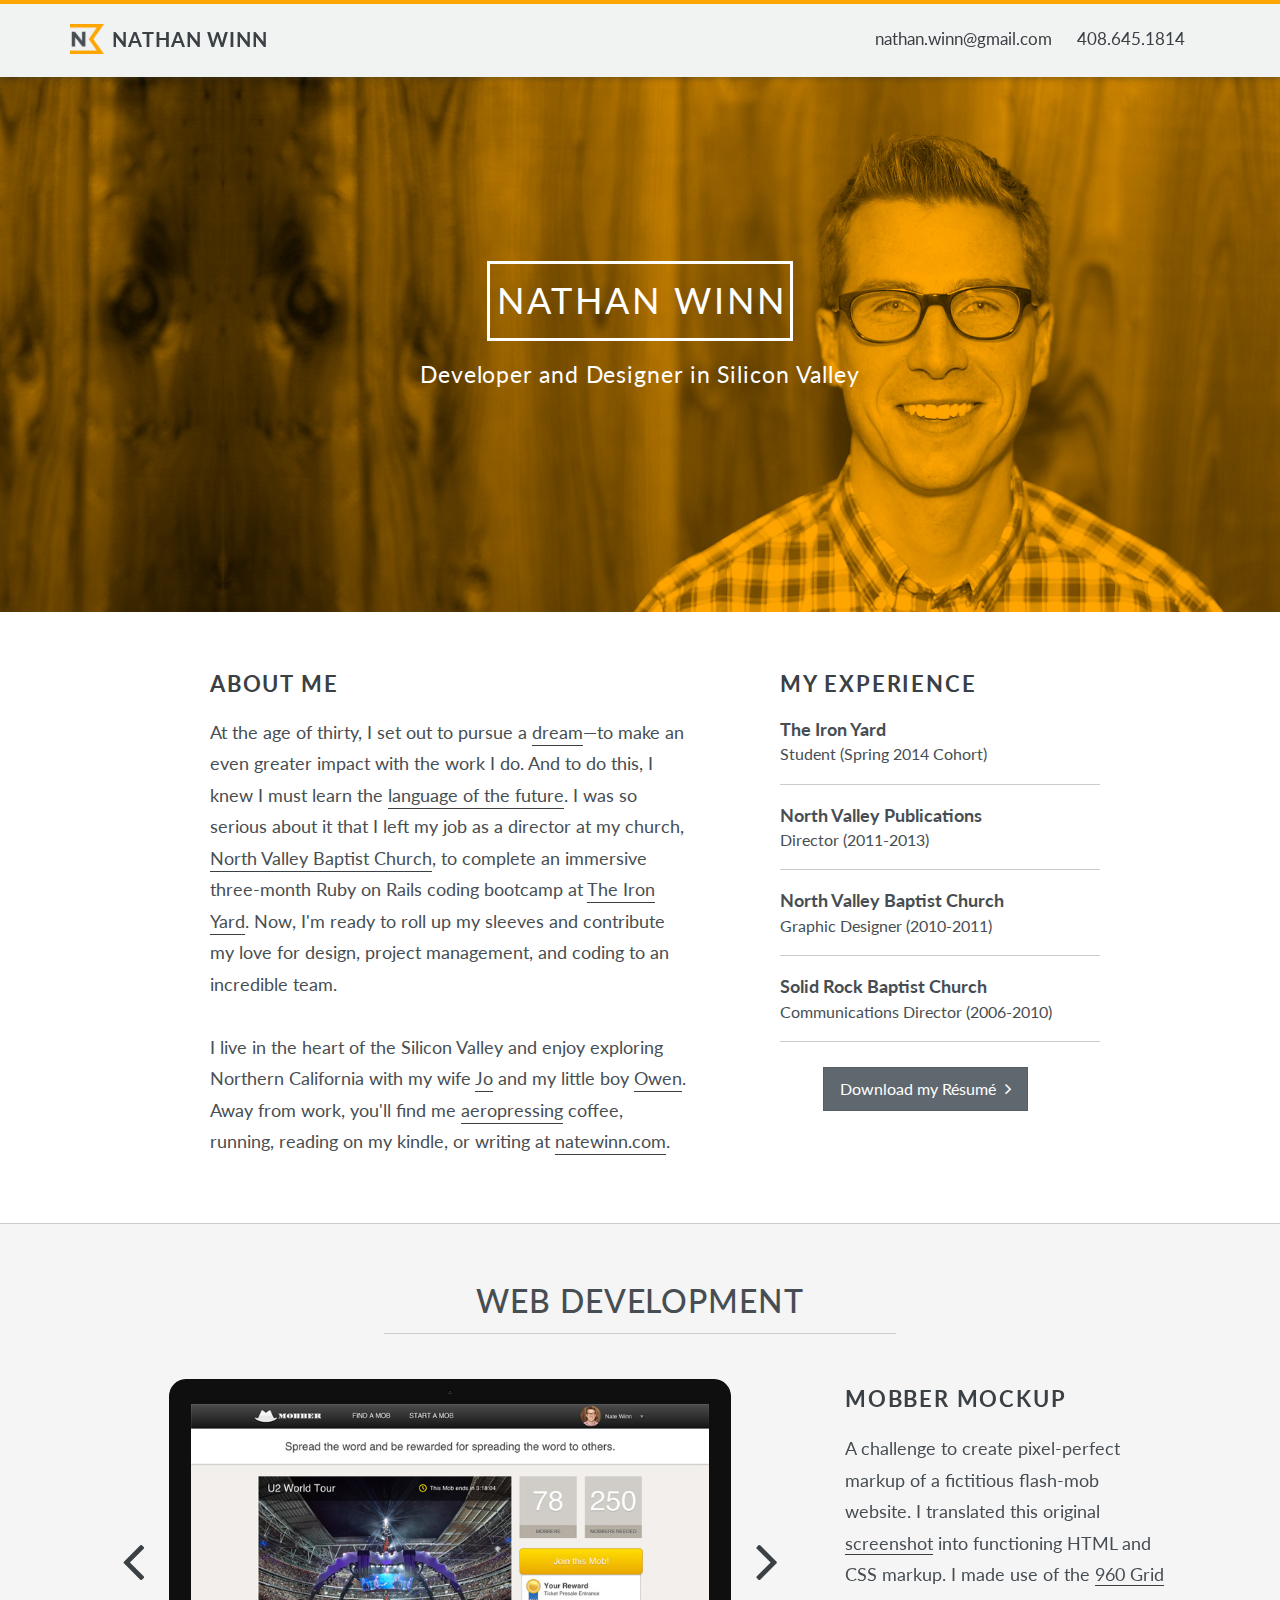
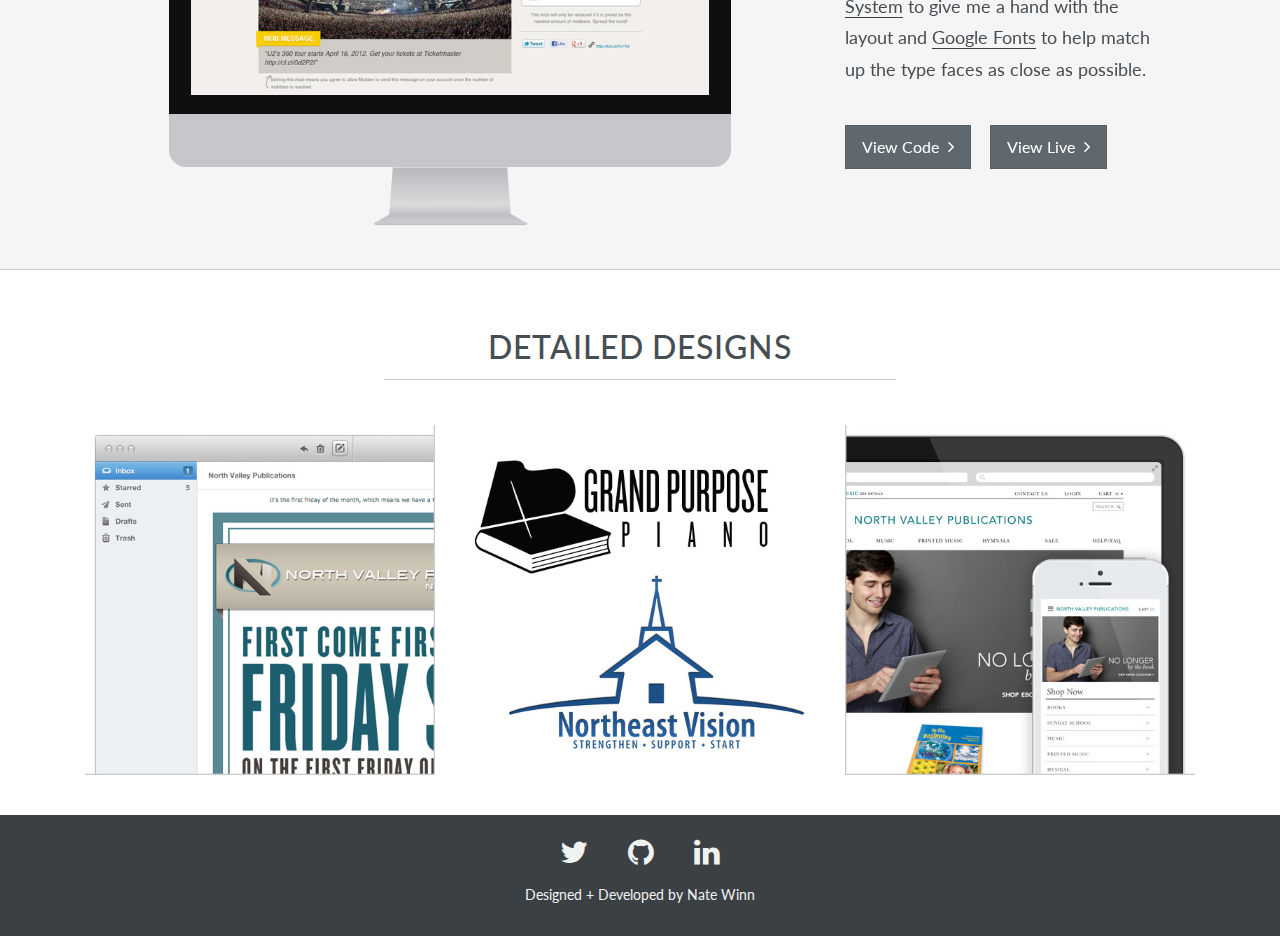
==== index.html @ 21cd2420 "css tweaks and image optimization" ====
<!DOCTYPE html>
<html lang="en">
  <head>
    
    <title>Nathan Winn = Developer + Designer</title>

    <!-- META
    ============================================================== -->
    <meta charset="utf-8">
    <meta name="viewport" content="width=device-width, initial-scale=1.0, maximum-scale=1.0, minimum-scale=1.0, user-scalable=no, minimal-ui">
    <meta name="description" content="Nathan Winn is a full-stack developer in Silicon Valley. He crafts web app, websites, and printed pieces.">
    <meta name="author" content="Nathan Winn">
    <meta property="og:locale" content="en_us">
    <meta property="og:title" content="Nathan Winn">
    <meta property="og:url" content="http://nathanwinn.com/">
    <meta property="og:site_name" content="Nathan Winn = Developer + Designer">
    <meta property="og:type" content="website">
    <meta property="og:description" content="Nathan Winn is a full-stack developer in Silicon Valley. He crafts web app, websites, and printed pieces.">
    <meta property="og:image" content="http://nathanwinn.com/assets/img/nate_winn.png">
    <meta name="twitter:card" content="summary">
    <meta name="twitter:creator" content="@natewinn">
    <meta name="twitter:url" content="http://nathanwinn.com/">
    <meta name="twitter:title" content="Nathan Winn = Developer + Designer">
    <meta name="twitter:description" content="Nathan Winn is a full-stack developer in Silicon Valley. He crafts web app, websites, and printed pieces.">
    <meta name="twitter:image" content="http://nathanwinn.com/assets/img/nate_winn.png">

    <!-- BOOTSTRAP
    ============================================================== -->
    <link rel="stylesheet" href="http://maxcdn.bootstrapcdn.com/bootstrap/3.2.0/css/bootstrap.min.css">

    <!-- CSS + FONTS + FAVICON
    ============================================================== -->

    <link rel="shortcut icon" href="assets/img/favicon.ico">
    <link rel="apple-touch-icon" href="http://natewinn.com/assets/img/nate_winn.png">
    <link rel="stylesheet" href="http://fonts.googleapis.com/css?family=Lato:300,400,700,300italic,400italic">
    <link rel="stylesheet" href="http://maxcdn.bootstrapcdn.com/font-awesome/4.1.0/css/font-awesome.min.css">
    <link rel="stylesheet" href="assets/css/imac.css">
    <link rel="stylesheet" href="assets/css/main.css">

  </head>
  <body>
  
  	<!-- NAVIGATION
    ============================================================== -->
  	<div id="navbar-main">
	    <div class="navbar navbar-inverse navbar-fixed-top">
	      <div class="container">
	        <div class="navbar-header">
	          <div class="navbar-toggle" data-toggle="collapse" data-target=".navbar-collapse">
	            <a id="nav-toggle" href="#"><span></span></a>
	          </div>
	          <a id="rotate-logo" href="http://nathanwinn.com">
	          	<img alt="Nate Winn Portfolio" class="pull-left navbar-logo" src="assets/img/nate_winn_logo.png">
	           <span class="navbar-brand upper">Nathan Winn</span>
            </a>
	        </div>
	        <div class="navbar-collapse collapse">
	          <ul class="nav navbar-nav">	
							<li><a href="mailto:nathan.winn@gmail.com?Subject=Hi,%20Nate!%20Let's%20Get%20In%20Touch!">nathan.winn@gmail.com</a></li>
							<li><a href="tel:+14086451814">408.645.1814</a></li>
						</ul>	
	        </div>
	      </div>
	    </div>
    </div>
  
		<!-- BANNER
    ============================================================== -->
    <div id="banner">
  		<div class="col-md-12 uppercase" id="banner-heading">
  			<h1 class="upper box-in">Nathan Winn</h1>
		 		<h2 class="box-in">Developer and Designer in Silicon Valley</h2>	
  		</div>
    </div>

		<!-- ABOUT ME
    ============================================================== -->
		<div id="about">
			<div class="container"> 
				<div class="col-md-6 col-md-offset-1">
					<h2 class="upper">About Me</h2>
					<p>At the age of thirty, I set out to pursue a <a href="http://natewinn.com/one-years-time.html">dream</a>&mdash;to make an even greater impact with the work I do. And to do this, I knew I must learn the <a href="http://natewinn.com/the-language-of-the-future.html">language of the future</a>. I was so serious about it that I left my job as a director at my church, <a href="http://nvbc.org">North Valley Baptist Church</a>, to complete an immersive three-month Ruby on Rails coding bootcamp at <a href="http://theironyard.org">The Iron Yard</a>. Now, I'm ready to roll up my sleeves and contribute my love for design, project management, and coding to an incredible team.<br><br>I live in the heart of the Silicon Valley and enjoy exploring Northern California with my wife <a href="https://twitter.com/natewinn/status/462598557753540608">Jo</a> and my little boy <a href="https://twitter.com/natewinn/status/472468749539627008">Owen</a>. Away from work, you'll find me <a href="http://www.bluebottlecoffee.com/preparation-guides/aeropress">aeropressing</a> coffee, running, reading on my kindle, or writing at <a href="http://natewinn.com">natewinn.com</a>.</p>  
				</div>
				
				<!-- EXPERIENCE
    		============================================================== -->
				<div id="experience" class="col-md-4">
					<h2 class="upper">My Experience</h2>
					<ul>
						<li>
							<strong>The Iron Yard</strong>
							<br>Student (Spring 2014 Cohort) 
						</li>
						<li>
							<strong>North Valley Publications</strong>
							<br>Director (2011-2013) 
						</li>
						<li>
							<strong>North Valley Baptist Church</strong>
							<br>Graphic Designer (2010-2011) 
						</li>
							<li>
							<strong>Solid Rock Baptist Church</strong>
							<br>Communications Director (2006-2010) 
						</li>
					</ul>
					<a href="http://www.nathanwinn.com/assets/img/nathan_winn_resume.pdf" class="btn btn-primary btn-lg">
						Download my Résumé<i class="fa fa-angle-right"></i></a>
				</div>
			</div>	
		</div>

		<!-- WEB DEVELOPMENT
    ============================================================== -->
		<div id="web-apps">
			<h1 class="upper">Web Development</h1>
			<hr>
			<div class="container">
				
				<div id="web-portfolio" class="carousel slide" data-ride="carousel">
				  <div class="carousel-inner">  
				    
						<!-- MOBBER MOCKUP // SLIDE #1
				    ============================================================== -->
				    <div class="item active">
				      <div class="col-md-8">
					      <div class="md-imac">
						      <a class="left carousel-control" href="#web-portfolio" data-slide="prev">
						      	<i class="fa fa-angle-left"></i>
						      </a>
								  <a class="right carousel-control" href="#web-portfolio" data-slide="next">
								  	<i class="fa fa-angle-right"></i>
						      </a>
							    <div class="md-body">
						        <div class="md-top">
					            <div class="md-camera"></div>
					            <div class="md-screen">
					              <img alt="Mobber Mockup" src="assets/img/mobber_site.jpg" class="img-responsive">
					            </div>
						        </div>
							    </div>
							    <div class="md-base">
						        <div class="md-stand"></div>
						        <div class="md-foot"></div>
						      </div>
						    </div>
				      </div>
				      <div class="col-md-4">
								<h2 class="upper">Mobber Mockup</h2>
								<p>A challenge to create pixel-perfect markup of a fictitious flash-mob website. I translated this original <a href="http://www.nathanwinn.com/assets/img/mobber_original.jpg">screenshot</a> into functioning HTML and CSS markup. I made use of the <a href="http://www.http://960.gs/">960 Grid System</a> to give me a hand with the layout and <a href="http://www.https://www.google.com/fonts">Google Fonts</a> to help match up the type faces as close as possible.</p>
								<a href="https://github.com/natewinn/mobber_mockup" class="btn btn-primary btn-lg">View Code<i class="fa fa-angle-right"></i></a>
								<a href="https://rawgit.com/natewinn/mobber-homepage/master/index.html#" class="btn btn-primary btn-lg">View Live<i class="fa fa-angle-right"></i></a>
							</div>
				    </div>

						<!-- EVENTFULL // SLIDE #2
				    ============================================================== -->
				    <div class="item">
				      <div class="col-md-8">
					      <div class="md-imac">
					      	<a class="left carousel-control" href="#web-portfolio" data-slide="prev">
					      		<i class="fa fa-angle-left"></i>
						      </a>
								  <a class="right carousel-control" href="#web-portfolio" data-slide="next">
								  	<i class="fa fa-angle-right"></i>
						      </a>
							    <div class="md-body">
						        <div class="md-top">
					            <div class="md-camera"></div>
					            <div class="md-screen">
					              <img alt="Eventfull" src="assets/img/eventfull.jpg" class="img-responsive">
					            </div>
						        </div>
							    </div>
							    <div class="md-base">
						        <div class="md-stand"></div>
						        <div class="md-foot"></div>
						      </div>
						    </div>
				      </div>
				      <div class="col-md-4">
								<h2 class="upper">EventFull</h2>
								<p>A simple photo sharing app built in Ruby on Rails with user registration and login. Users can easily upload their own photos using the <a href="https://github.com/carrierwaveuploader/carrierwave">carrierwave</a> gem and add unique comments and global tags. <a href="http://haml.info/">Haml</a> was used for the markup, <a href="http://foundation.zurb.com/">Foundation</a> for the framework, and mySQL for the database.</p>
								<a href="https://github.com/natewinn/eventfull" class="btn btn-primary btn-lg">View Code<i class="fa fa-angle-right"></i></a>
								<a href="http://warm-escarpment-4739.herokuapp.com/users/sign_in" class="btn btn-primary btn-lg">View Live<i class="fa fa-angle-right"></i></a>
							</div>
				    </div>

				  	<!-- CALENDAR TUNE // SLIDE #3
				    ============================================================== -->
				    <div class="item">
				      <div class="col-md-8">
					      <div class="md-imac">
						      <a class="left carousel-control" href="#web-portfolio" data-slide="prev">
						      	<i class="fa fa-angle-left"></i>
						      </a>
								  <a class="right carousel-control" href="#web-portfolio" data-slide="next">
								  	<i class="fa fa-angle-right"></i>
						      </a>
							    <div class="md-body">
						        <div class="md-top">
					            <div class="md-camera"></div>
					            <div class="md-screen">
					              <img alt="Calendar Tune" src="assets/img/schedule_tune.jpg" class="img-responsive">
					            </div>
						        </div>
							    </div>
							    <div class="md-base">
						        <div class="md-stand"></div>
						        <div class="md-foot"></div>
						      </div>
						    </div>
				      </div>
				      <div class="col-md-4">
								<h2 class="upper">Schedule Tune</h2>
								<p>Piano tuners can aslo keep their customer databases in tune. Built on RoR, Schedule Tune uses <a href="https://http://aws.amazon.com/s3/">Amazon S3</a> for photo uploads of customer's pianos, <a href="http://www.rubygeocoder.com/">Geocoder</a> and <a href="https://developers.google.com/maps/">Google Maps API</a> for easy, one-click directions to a customer's residence, and <a href="http://arshaw.com/fullcalendar/">Full Calendar</a> to display customer appointments with JSON.</p>
								<a href="https://github.com/natewinn/calendar_tune" class="btn btn-primary btn-lg">View Code<i class="fa fa-angle-right"></i></a>
								<a href="" class="btn btn-primary btn-lg">View Live<i class="fa fa-angle-right"></i></a>
							</div>
				    </div>

				  	<!-- PORTFOLIO // SLIDE #4
				    ============================================================== -->
				    <div class="item">
				      <div class="col-md-8">
					      <div class="md-imac">
						      <a class="left carousel-control" href="#web-portfolio" data-slide="prev">
						      	<i class="fa fa-angle-left"></i>
						      </a>
								  <a class="right carousel-control" href="#web-portfolio" data-slide="next">
								  	<i class="fa fa-angle-right"></i>
						      </a>
							    <div class="md-body">
						        <div class="md-top">
					            <div class="md-camera"></div>
					            <div class="md-screen">
					              <img alt="Nate Winn - Portfolio" src="assets/img/nathan_winn_portfolio.jpg" class="img-responsive">
					            </div>
						        </div>
							    </div>
							    <div class="md-base">
						        <div class="md-stand"></div>
						        <div class="md-foot"></div>
						      </div>
						    </div>
				      </div>
				      <div class="col-md-4">
								<h2 class="upper">My Portfolio</h2>
								<p>I created my personal portfolio using <a href="http://getbootstrap.html">Bootstrap</a> with a little help from JavaScript and jQuery. Markup and design is mobile first to ensure a pleasant experience on phone, tablet, and desktop. The type faces used are from <a href="http://ghttps://www.google.com/fonts/specimen/Lato">Google Fonts</a>. You'll also find the CSS from <a href="http://labs.jaredhardy.com/minimal-devices/">Minimal Devices</a> and <a href="http://leapfrogui.com/browserfrog/index.html">Browserfrog</a>.</p>
								<a href="https://github.com/natewinn/mobber-homepage" class="btn btn-primary btn-lg">View Code<i class="fa fa-angle-right"></i></a>
								<a href="https://rawgit.com/natewinn/mobber-homepage/master/index.html#" class="btn btn-primary btn-lg">View Live<i class="fa fa-angle-right"></i></a>
							</div>
				    </div>
				  </div>
				</div>           					
			</div>
		</div>

		<!-- DESIGN WORK
    ============================================================== -->
		<div id="portfolio">
			<h1 class="centered upper">Detailed Designs</h1>
			<hr>
			<div class="container">	
				<div id="effect" class="effect clearfix">
			    
			    <!-- EMAIL DESIGN
    			============================================================== -->
			    <div class="thumb">
			    	<div class="col-sm-4">
			        <img  src="assets/img/email_thumbnail.jpg" alt="Email Design">
			        <div class="overlay">
		            <a href="http://nathanwinn.com/emails.html">
		            	<span class="heading upper">Email Design</span>
		            	<p class="upper">Graphic + Web Design</p>
		            </a>
		            <a class="close-overlay hidden">x</a>	
			        </div>
			      </div>  
			    </div>
			    
			    <!-- LOGO DESIGN
    			============================================================== -->
			    <div class="thumb">
			    	<div class="col-sm-4">
			        <img  src="assets/img/logo_thumbnail.jpg" alt="Logo Design">
			        <div class="overlay">
		            <a href="http://nathanwinn.com/logos.html">
		            	<span class="heading upper">Logo Design</span>
		            	<p class="upper">Photoshop + Illustrator</p>
		            </a>
		            <a class="close-overlay hidden">x</a>		            	
			        </div>
			      </div>  
			    </div>

			    <!-- WEB DESIGN
    			============================================================== -->			    
			    <div class="thumb">
			    	<div class="col-sm-4">
			        <img src="assets/img/web_thumbnail.jpg" alt="Web Design">
			        <div class="overlay">
		            <a href="http://nathanwinn.com/websites.html">
		            	<span class="heading upper">Web Design</span>
		            	<p class="upper">Photoshop + Illustrator</p>
		            </a>
		            <a class="close-overlay hidden">x</a>
			        </div>
			      </div>
			    </div>
				</div>
			</div>
		</div>

    <!-- FOOTER
		============================================================== -->
		<div id="footer">
			<div id="social">
			<div class="container">
				<a href="https://twitter.com/natewinn"><i class="fa fa-twitter"></i></a>
				<a href="https://github.com/natewinn"><i class="fa fa-github"></i></a>
				<a href="https://www.linkedin.com/in/natewinn"><i class="fa fa-linkedin"></i></a>
				<p>Designed + Developed by <a href="https://github.com/natewinn/portfolio">Nate Winn</a></p>
			</div>
		</div>

    <!-- JS
    ================================================== -->
    <script src="http://ajax.googleapis.com/ajax/libs/jquery/1.11.1/jquery.min.js"></script>
		<script src="http://maxcdn.bootstrapcdn.com/bootstrap/3.2.0/js/bootstrap.min.js"></script>
    <script src="assets/js/site.js"></script>
  
  </body>
</html>
---- assets/css/imac.css ----
.md-imac {
  width: 62.5em;
  height: 50em;
  margin:0 auto;
}

.md-imac .md-body {
  width: 100%;
  height: 43.125em;
  background: #c6c7ca;
  border-radius: 1.875em;
  overflow: hidden;
}
.md-imac .md-top {
  width: 100%;
  height: 37.1875em;
  background: #0f0f0f;
  border-radius: 1.875em 1.875em 0 0;
  position: relative;
}
.md-imac .md-screen {
  width: 57.5em;
  height: 32.375em;
  margin: 0 auto;
  position: relative;
  top: 2.375em;
  background: #17171a;
  overflow-x:scroll;
}
.md-imac .md-screen img {
  width: 100%;
}
.md-imac .md-camera {
  width: 0.375em;
  height: 0.375em;
  margin: 0 auto;
  position: relative;
  top: 1.25em;
  background: #000;
  border-radius: 100%;
  box-shadow: inset 0 -1px 0 rgba(255, 255, 255, 0.25);
}
.md-imac .md-camera:after {
  content: "";
  display: block;
  width: 0.125em;
  height: 0.125em;
  position: absolute;
  left: 0.125em;
  top: 0.0625em;
  background: #353542;
  border-radius: 100%;
}
.md-imac .md-base {
  width: 19.25em;
  height: 6.875em;
  margin: -0.5em auto;
}
.md-imac .md-stand {
  width: 13.125em;
  height: 6.125em;
  margin: 0 auto;
  background: #cccdcf;
  background: -webkit-linear-gradient(#b7b8bb, #cccdcf 50%, #d9dadb 80%, #cccdcf, #bfc0c3);
  background: -moz-linear-gradient(#b7b8bb, #cccdcf 50%, #d9dadb 80%, #cccdcf, #bfc0c3);
  background: -o-linear-gradient(#b7b8bb, #cccdcf 50%, #d9dadb 80%, #cccdcf, #bfc0c3);
  background: linear-gradient(#b7b8bb, #cccdcf 50%, #d9dadb 80%, #cccdcf, #bfc0c3);
  -webkit-transform: perspective(50em) rotate3d(1, 0, 0, 30deg);
  -moz-transform: perspective(50em) rotate3d(1, 0, 0, 30deg);
  -ms-transform: perspective(50em) rotate3d(1, 0, 0, 30deg);
  -o-transform: perspective(50em) rotate3d(1, 0, 0, 30deg);
  transform: perspective(50em) rotate3d(1, 0, 0, 30deg);
}
.md-imac .md-foot {
  width: 15em;
  height: 3.125em;
  margin: 0 auto;
  position: relative;
  bottom: 1.5em;
  border-radius: 0 0 0.625em 0.625em;
  background: -webkit-linear-gradient(#bfc0c3 20%, #cccdcf);
  background: -moz-linear-gradient(#bfc0c3 20%, #cccdcf);
  background: -o-linear-gradient(#bfc0c3 20%, #cccdcf);
  background: linear-gradient(#bfc0c3 20%, #cccdcf);
  -webkit-transform: perspective(11.875em) rotate3d(1, 0, 0, 70deg);
  -moz-transform: perspective(11.875em) rotate3d(1, 0, 0, 70deg);
  -ms-transform: perspective(11.875em) rotate3d(1, 0, 0, 70deg);
  -o-transform: perspective(11.875em) rotate3d(1, 0, 0, 70deg);
  transform: perspective(11.875em) rotate3d(1, 0, 0, 70deg);
  box-shadow: 0 0.375em 0 #bfc0c3;
}
.md-imac.md-glare .md-top:after {
  content: "";
  display: block;
  width: 50%;
  height: 100%;
  position: absolute;
  top: 0;
  right: 0;
  border-radius: 0 1.25em 0 0;
  background: -webkit-linear-gradient(42deg, rgba(255, 255, 255, 0) 50%, rgba(247, 248, 240, 0.025) 50%, rgba(250, 245, 252, 0.08));
  background: -moz-linear-gradient(42deg, rgba(255, 255, 255, 0) 50%, rgba(247, 248, 240, 0.025) 50%, rgba(250, 245, 252, 0.08));
  background: -o-linear-gradient(42deg, rgba(255, 255, 255, 0) 50%, rgba(247, 248, 240, 0.025) 50%, rgba(250, 245, 252, 0.08));
  background: linear-gradient(48deg, rgba(255, 255, 255, 0) 50%, rgba(247, 248, 240, 0.025) 50%, rgba(250, 245, 252, 0.08));
}
---- assets/css/main.css ----
/* ============================================================
   GENERAL STYLES
   ============================================================ */ 

html                    { height: 100%; font-size: 18px; }

body                    { font-family: "Lato"; font-weight: 400; font-size: 0.95rem; color: #474e53; height:100%;
                          -webkit-font-smoothing: antialiased;
                          -moz-osx-font-smoothing: grayscale;
                          -webkit-overflow-scrolling: touch; } 

hr                      { display: block; margin: 0.8rem 0; position: relative; left: 10%; width: 80%; border-top: 0; height: 0.1rem; background: #ccc; content: " "; }

h1, h2, h3, h4, h5, h6  { font-family: "Lato"; letter-spacing: 0.05rem; }

p                       { line-height: 1.75rem; }

strong                  { font-weight: 700; }

a                       { color: #474E53; word-wrap: break-word; 
                          -webkit-transition: all 0.4s ease 0s;
                          -moz-transition: all 0.4s ease 0s;
                          -ms-transition: all 0.4s ease 0s;
                          -o-transition: all 0.4s ease 0s;
                          transition: all 0.4s ease 0s; }

a:hover                 { color: #FFA500; text-decoration: none; }


/* ============================================================
   GENERAL CLASSES
   ============================================================ */

.upper                  { text-transform: uppercase; }

.btn                    { border-radius: 0; }

.btn-lg                 { border-radius: 0; font-size: 0.9rem; }

.btn-primary            { border-color: #565E64; background: #5F686F; }

.btn-primary:hover      { color: #FFF; background-color: #3A4044; border-color: #3A4044;
                          -webkit-transition: all 0.4s ease 0s;
                          -moz-transition: all 0.4s ease 0s;
                          -ms-transition: all 0.4s ease 0s;
                          -o-transition: all 0.4s ease 0s;
                          transition: all 0.4s ease 0s; }

.btn-lg .fa-angle-right { font-size: 1rem; padding-left: 0.5rem; }


/* ============================================================
   NAVIGATION CLASSES
   ============================================================ */

.navbar { min-height: 4.25rem; border-width: 0.23rem 0 0 0; 
          -webkit-box-shadow: 0 0.12rem 0.28rem 0 rgba(50, 50, 50, 0.35);
          -moz-box-shadow: 0 0.12rem 0.28rem 0 rgba(50, 50, 50, 0.35);
          -o-box-shadow: 0 0.12rem 0.28rem 0 rgba(50, 50, 50, 0.35);
          box-shadow: 0 0.12rem 0.28rem 0 rgba(50, 50, 50, 0.35); }

.navbar-inverse { background-color: #F1F2F2; border-color: #FFA500; }

.navbar-logo { margin-top: 1.12rem; margin-left: 1.12rem; height: 1.67rem; width: 1.89rem; }

.navbar-brand { font-weight: 700; font-size: 1.12rem; margin: 0.612rem 0; padding: 0.78rem 0.834rem 0.834rem 1.278rem; letter-spacing: 0.05rem; }

.navbar-inverse .navbar-brand { color: #3A4044; }

.navbar-inverse .navbar-brand:hover { color: #3A4044; }

.nav > li { display: block; }

.navbar-nav > li > a { padding: 1.289rem 0 1.289rem 1.95rem; font-weight: 400; }

.navbar-inverse .navbar-nav > li > a { color: #FFA500; border-bottom: 0.1rem #CCC solid; }

.navbar-inverse .navbar-nav > li > a:hover { color: #FFA500; }

.navbar-inverse .navbar-toggle { border-color: transparent; }

.navbar-inverse .navbar-toggle:hover { background-color: transparent; }

.navbar-inverse .navbar-form { border-color: transparent; }

.navbar-inverse .navbar-collapse { border-color: transparent; }

.navbar-fixed-top .navbar-collapse,
.navbar-fixed-bottom .navbar-collapse { box-shadow: inset 0 0 0 rgba(0, 0, 0, 0); padding: 0; max-height: 7.91rem; }

.navbar-toggle { position: relative; padding: 0.5rem 0.56rem; margin-top: 1rem; margin-right: 2.5rem; margin-bottom: 1.78rem; background-color: transparent; border: transparent; }


/* ============================================================
   MOBILE NAV CLASSES
   ============================================================ */

#nav-toggle { position: absolute; left: 50%; top: 50%; padding: 0.389rem 0 0 0; }

#nav-toggle span, #nav-toggle span:before, #nav-toggle span:after { border-radius: 0.1rem; height: 0.23rem; width: 1.945rem; background: #3A4044; position: absolute; display: block; content: ''; }

#nav-toggle span:before { top: -10px; }

#nav-toggle span:after { bottom: -10px; }

#nav-toggle span, #nav-toggle span:before, #nav-toggle span:after { transition: all 500ms ease-in-out; }

#nav-toggle.active span { background-color: transparent; }

#nav-toggle.active span:before, #nav-toggle.active span:after { top: 0; }

#nav-toggle.active span:before { transform: rotate3d(0, 0, 1, 45deg); background: #FFA500;
                                 -webkit-transform: rotate3d(0, 0, 1, 45deg); 
                                 -moz-transform: rotate3d(0, 0, 1, 45deg);
                                 -o-transform: rotate3d(0, 0, 1, 45deg); }

#nav-toggle.active span:after { transform: rotate3d(0, 0, 1, -45deg); background: #FFA500;
                                -webkit-transform: rotate3d(0, 0, 1, -45deg); 
                                -moz-transform: rotate3d(0, 0, 1, -45deg);
                                -o-transform: rotate3d(0, 0, 1, -45deg); }


/* ============================================================
   BANNER CLASSES
   ============================================================ */


#banner { width: 100%; height: 60%; margin-top:4.25rem; text-align: center; display: table;  
          background: url(../img/banner.jpg) no-repeat center top / cover; background-attachment: scroll; }  

#banner .col-md-12 { float: none; }

#banner-heading { display: table-cell; vertical-align: middle; }

#banner h1 { display: block; color: #FFF; letter-spacing: 0.11rem; font-size: 1.25rem; font-weight: 400; }

#banner h1.box-in { border: 0.12rem solid #FFF; padding: 0.945rem 0.2rem 0.945rem 0.4rem; position: relative; display: inline-block; }

#banner h2 { display: block; color: #FFF; font-size: 1rem; font-weight: 400; margin-top: 0.56rem; line-height: 1.5rem; }


/* ============================================================
   ABOUT ME CLASSES
   ============================================================ */

#about { padding: 2.23rem 0; text-align: center; background-color: #FFF; }

#about h2 { color: #3A4044; margin: 0; letter-spacing: 0.1rem; font-size: 1.23rem; font-weight: 700; text-align: left; padding: 1.12rem 0 1.12rem 0; }

#about p { margin-left: 0; margin-right: 0; padding-bottom: 0.834rem; text-align: left; font-size: 1rem; }

#about p > a { border-bottom: solid 0.1rem #3A4044; padding-bottom: 0.1rem; }

#about p > a:hover { border-bottom: solid 0.1rem #FFA500; }


/* ============================================================
   MY EXPERIENCE CLASSES
   ============================================================ */

#experience strong { font-size: 1rem; font-weight: 700; text-align: left; }

#experience ul { padding-left: 0; list-style: none; }

#experience li { font-size: 0.819rem; border-bottom: solid 0.1rem #CCC; padding-bottom: 1rem; text-align: left; margin-bottom: 1rem; }

#experience a { font-size: 0.9rem; margin-top: 0.389rem; }


/* ============================================================
   WEB APPS CLASSES
   ============================================================ */

#web-apps { background-color: #F5F5F5; padding-top: 2.23rem; border-bottom: 0.1rem solid #CCC; border-top: 0.1rem solid #CCC; }

#web-apps .container { padding-bottom: 2.23rem; margin-top: 2.5rem; }

#web-apps h1 { font-size: 1.5rem; text-align: center; }
    
#web-apps h2 { color: #3A4044; margin-top: 1.945rem; letter-spacing: 0.1rem; font-size: 1.23rem; font-weight: 700; text-align: left; padding: 1.12rem 0 1.12rem 0; }

#web-apps p { margin-left: 0; margin-right: 1.67rem; padding-bottom: 0; text-align: left; font-size: 1rem; }

#web-apps p > a { border-bottom: solid 0.1rem #3A4044; text-align: center; }

#web-apps p > a:hover { border-bottom: solid 0.1rem #FFA500; }

#web-apps .btn-lg { margin: 1.12rem 0.834rem 0 0; }

.md-imac { font-size: 0.23rem; }


/* ============================================================
   COROUSEL CLASSES
   ============================================================ */

.carousel-control { position: absolute; font-size: 2rem; font-weight: 300; top: 10rem; width: 8rem; height: 0; color: #3A4044; opacity: 1; text-shadow: 0 0 0 rgba(0, 0, 0, 0); }

.carousel-control:hover { color: #3A4044; opacity: 1; }


/* ============================================================
   PORTFOLIO CLASSES
   ============================================================ */

#portfolio { padding: 2.23rem 0 0 0; text-align: center; background-color: #FFF; }

#portfolio .container { margin-top: 2.5rem; }

#portfolio .col-sm-4 { padding-bottom: 2.23rem; }

#portfolio h1 { font-size: 1.5rem; }

#portfolio p { z-index: 100; text-align: center; color: #3A4044; font-weight: 400; font-size: 0.85rem; letter-spacing: 0.1rem; }


/* ============================================================
   OVERLAY CLASSES
   ============================================================ */

#portfolio img { max-width: 100%; height: auto; }

.overlay { position: absolute; padding: 0.834rem 0; z-index: 20; background: rgba(255, 255, 255, 0.95); overflow: hidden;
           -webkit-transition: all 0.7s ease 0s; 
           -moz-transition: all 0.7s ease 0s; 
           -ms-transition: all 0.7s ease 0s; 
           -o-transition: all 0.7s ease 0s; 
           transition: all 0.7s ease 0s; }

#effect .heading { text-align: center; color: #3A4044; font-weight: 700; font-size: 1.23rem; }

.close-overlay { display: block; position: absolute; top: 0; right: 0; z-index: 100; width: 1.75rem; height: 1.75rem; background-color: transparent; font-size: 2rem; font-weight: 700; color: #FFA500; }

a.close-overlay.hidden { display: none; }

#effect .overlay { top: 0; bottom: 0; opacity: 0; left: 0.834rem; right: 0.834rem; padding: 42.5% 0; }

#effect .thumb:hover .overlay { opacity: 1; }


/* ============================================================
   FOOTER CLASSES
   ============================================================ */

#footer { background: #3A4044; margin-top: 0; padding-top: 0.834rem; padding-bottom: 0.834rem; text-align: center; }

#social i { font-size: 1.67rem; color: #FFA500; padding: 0.389rem 1rem 0.389rem; }

#footer p {font-size: 0.8rem; color: #F1F2F2; padding-top: 0.25rem; }

#footer p > a { color: #F1F2F2; }

#footer p > a:hover { color: #FFA500; }


/* ============================================================
   HEADING CLASSES
   ============================================================ */

#heading { text-align: center; }

#heading h1 { font-size: 1.75rem; margin-top: 7rem; }

#heading h2 { color: #666; letter-spacing: 0.1rem; font-size: 0.9rem; font-weight: 400; margin-top: 0.5rem; margin-bottom: 1.5rem; }

#heading p { padding-bottom: 1.5rem; text-align: left; }

#heading p > a { border-bottom: solid 1px #474E53; }

#heading p > a:hover { border-bottom: solid 1px #FFA500; }

#heading .btn-lg { margin: 0 0 2.5rem 0; }

#heading .fa-long-arrow-right { font-size: 0.75rem; padding-left: 0.5rem; }

.browser .content  {overflow: auto; height: 12.5rem; }

.browser .bar .addressbar .search { width: 100%; margin-left: 2%; text-align: left; } 


/* ============================================================
   EMAIL CLASSES
   ============================================================ */

#email h1 { font-size: 1.2rem; font-weight: 700; margin-top: 3.5rem; text-align: left; margin-bottom: 0.9rem; }

#email p { padding: 0 0 2rem 0; }

#email p > a { border-bottom: solid 1px #474E53; }

#email .carousel-control { position: absolute; font-size: 2.5rem; font-weight: 300; top: 15rem; width: 15rem; height: 0; color: #474E53; opacity: 1; text-shadow: 0 0 0 rgba(0, 0, 0, 0); }

#email .carousel-control:hover { color: #474E53; opacity: 1; }


/* ============================================================
   LOGO CLASSES
   ============================================================ */

#logo img { padding: 0 0 2.0rem 0; }


/* ============================================================
   WEBSITE CLASSES
   ============================================================ */

#web-design { text-align: center; }

#web-design .text-box { padding: 0.65rem 0 0.8rem 0; }

#web-design .col-md-8 { padding-top: 1.25rem; }

#web-design .col-md-4 { padding-bottom: 1.25rem; }

#web-design .browser { padding-bottom: 0; }

#web-design h1 { font-size: 1.25rem; margin-top: 1.5rem; margin-bottom: 0.5rem; font-weight: 700; }

#web-design p { padding: 0 0 1.5rem 0; text-align: left; }

#web-design img { padding-bottom: 1.12rem; }

.browser .web-content  { border: solid 1px #EFF1F4; border-radius: 0 0 5px 5px; overflow: auto; height: 12.5rem; }


/* ============================================================
   FOOTER CLASSES
   ============================================================ */

#bottom-nav { background: #F1F2F2; padding-top: 0.834rem; padding-bottom: 0.834rem; text-align: center; }

#nav-icon i { font-size: 1.67rem; color: #3A4044; padding: 0.389rem 2rem 0.389rem; }

#nav-icon i:hover { color: #FFA500; }

/* ============================================================
   RESPONSIVE CLASSES
   ============================================================ */

/* iPHONE LANDSCAPE ONLY
---------------------------------------- */
@media (min-width: 480px) and (max-width:767px){

#banner { height: 70%; }
#banner h1 { font-size: 1.5rem; }
#banner h1.box-in { border: 2px solid #fff; padding: 20px 6px 20px 10px; }

.md-imac { font-size: 0.35rem; }
.carousel-control { font-size: 3rem; top: 5rem; width: 4rem; }

#email-design .row { padding: 0 0.834rem; }
#email .carousel-control { width: 26rem; }

#nav-icon i { padding: 0.389rem 3rem 0.389rem; }

}

/* iPAD ONLY
---------------------------------------- */
@media (min-width: 768px) and (max-width: 1024px){

#banner { height: 70%; margin-top: 2rem; }

.md-imac { font-size: 0.45rem; }
.carousel-control { font-size: 3.25rem; top: 7rem; width: 3.25rem; }

#heading h1 { margin-top: 5rem; }
#heading h2 { margin-bottom: 1.5rem; }
#heading p { padding-bottom: 1.0rem; text-align: left; }

#email .carousel-control { font-size: 4rem; top: 11rem; width: 4.75rem; }

#email p { padding: 0 1.5rem 2.5rem 1.5rem; }

#logo img { padding: 1.5rem 1.5rem 3.5rem 1.5rem; }

}

/* iPAD OR LARGER
---------------------------------------- */
@media (min-width: 768px){

hr { display: block; margin: 0.8rem 0; position: relative; left: 30%; width: 40%; border-top: 0; height: 1px; background: #ccc; content: " "; }

.navbar-nav { float: right; }
.navbar-logo { margin-left: 0; }
.nav > li { display: inline-block; }
.nav > li > a { padding: 25px 25px 25px 0; }
.navbar-inverse .navbar-nav > li > a { border-bottom: 0; }
/*.navbar-collapse.collapse { padding-bottom: 0.5rem; }
*/
#banner h1 { font-size: 2rem; letter-spacing: 3px; padding: 20px 6px 20px 10px; }
#banner h1.box-in { border: 3px solid #fff; }
#banner h2 { font-size: 1.25rem; }

#about h2 { margin: 0 0 0 30px; }
#about p { margin-left: 30px; margin-right: 30px; }

#experience ul { padding-left: 30px; }

#web-apps h1 { font-size: 1.75rem; }
#web-apps h2 { padding: 0 0 0.65rem 0; margin-top: 0.45rem; }
#web-apps p { padding-bottom: 15px; }
#web-apps .btn-lg { margin: 15px 15px 0 0; }

#portfolio h1 { font-size: 1.75rem; }

.browser .content  {overflow: auto; height: 25rem; }

#email h1 { font-size: 1.5rem; margin-top: 1.5rem; text-align: center; margin-bottom: 0.9rem; }

#nav-icon i { padding: 0.389rem 3rem 0.389rem; }

}

/* DESKTOP ONLY
---------------------------------------- */
@media (min-width: 1025px){

.navbar-inverse .navbar-nav > li > a { color: #3A4044; }
.navbar-inverse .navbar-nav > li > a:hover { color: #FFA500; }

#rotate-logo { display:block; }

#rotate-logo img { display:block;
                   -webkit-transition: all 1s ease-in-out;
                   -moz-transition: all 1s ease-in-out; 
                   -o-transition: all 1s ease-in-out; 
                   -ms-transition: all 1s ease-in-out; }

#rotate-logo:hover img { backface-visibility:hidden;
                         -webkit-transform: rotate(90deg); 
                         -moz-transform: rotate(90deg); 
                         -o-transform: rotate(90deg);
                         -ms-transform: rotate(90deg); 
                         -webkit-backface-visibility:hidden; }

#rotate-logo .navbar-inverse .navbar-brand:hover { backface-visibility:hidden;
                                                   -webkit-transform: rotate(90deg); 
                                                   -moz-transform: rotate(90deg); 
                                                   -o-transform: rotate(90deg);
                                                   -ms-transform: rotate(90deg); 
                                                   -webkit-backface-visibility:hidden; }

#banner { background-attachment: fixed; height: 65%; margin-top: 1.5rem; } 

#experience li { font-size: 0.9rem }

.md-imac { font-size:.5rem; }
.carousel-control { font-size: 3.5rem; top: 7.5rem; width: 7rem; }
.carousel-control:hover { color: #FFA500; opacity: 1; }

#effect .thumb:hover .overlay { cursor: pointer; }

#social i { color: #F1F2F2; }
#social i:hover { color: #FFA500; }

#logo img { padding: 2rem 3.5rem 5rem 3.5rem; }

#heading h1 { margin-top: 5rem; margin-bottom: 0.9rem; font-size: 2rem; }

#heading h2 { margin-top: 0.89rem; margin-bottom: 2.2rem; }

#email p { padding: 0 1.5rem 3.85rem 1.5rem; }

#email p > a:hover { border-bottom: solid 1px #FFA500; }

#email .carousel-control:hover { color: #FFA500; }

#email .carousel-control { position: absolute; font-size: 5rem; font-weight: 300; top: 11rem; width: 20rem; height: 0; color: #474E53; opacity: 1; text-shadow: 0 0 0 rgba(0, 0, 0, 0); }

.browser .web-content  { border: solid 1px #Eff1F4; border-radius: 0 0 5px 5px; overflow: auto; height: 37rem; }

#web-design p { padding: 0 1.5rem 1.5rem 1.5rem; text-align: left; }

/*#web-box img { padding-bottom: 20px; }*/

#web-design img { padding-bottom: 1.12rem; }

}
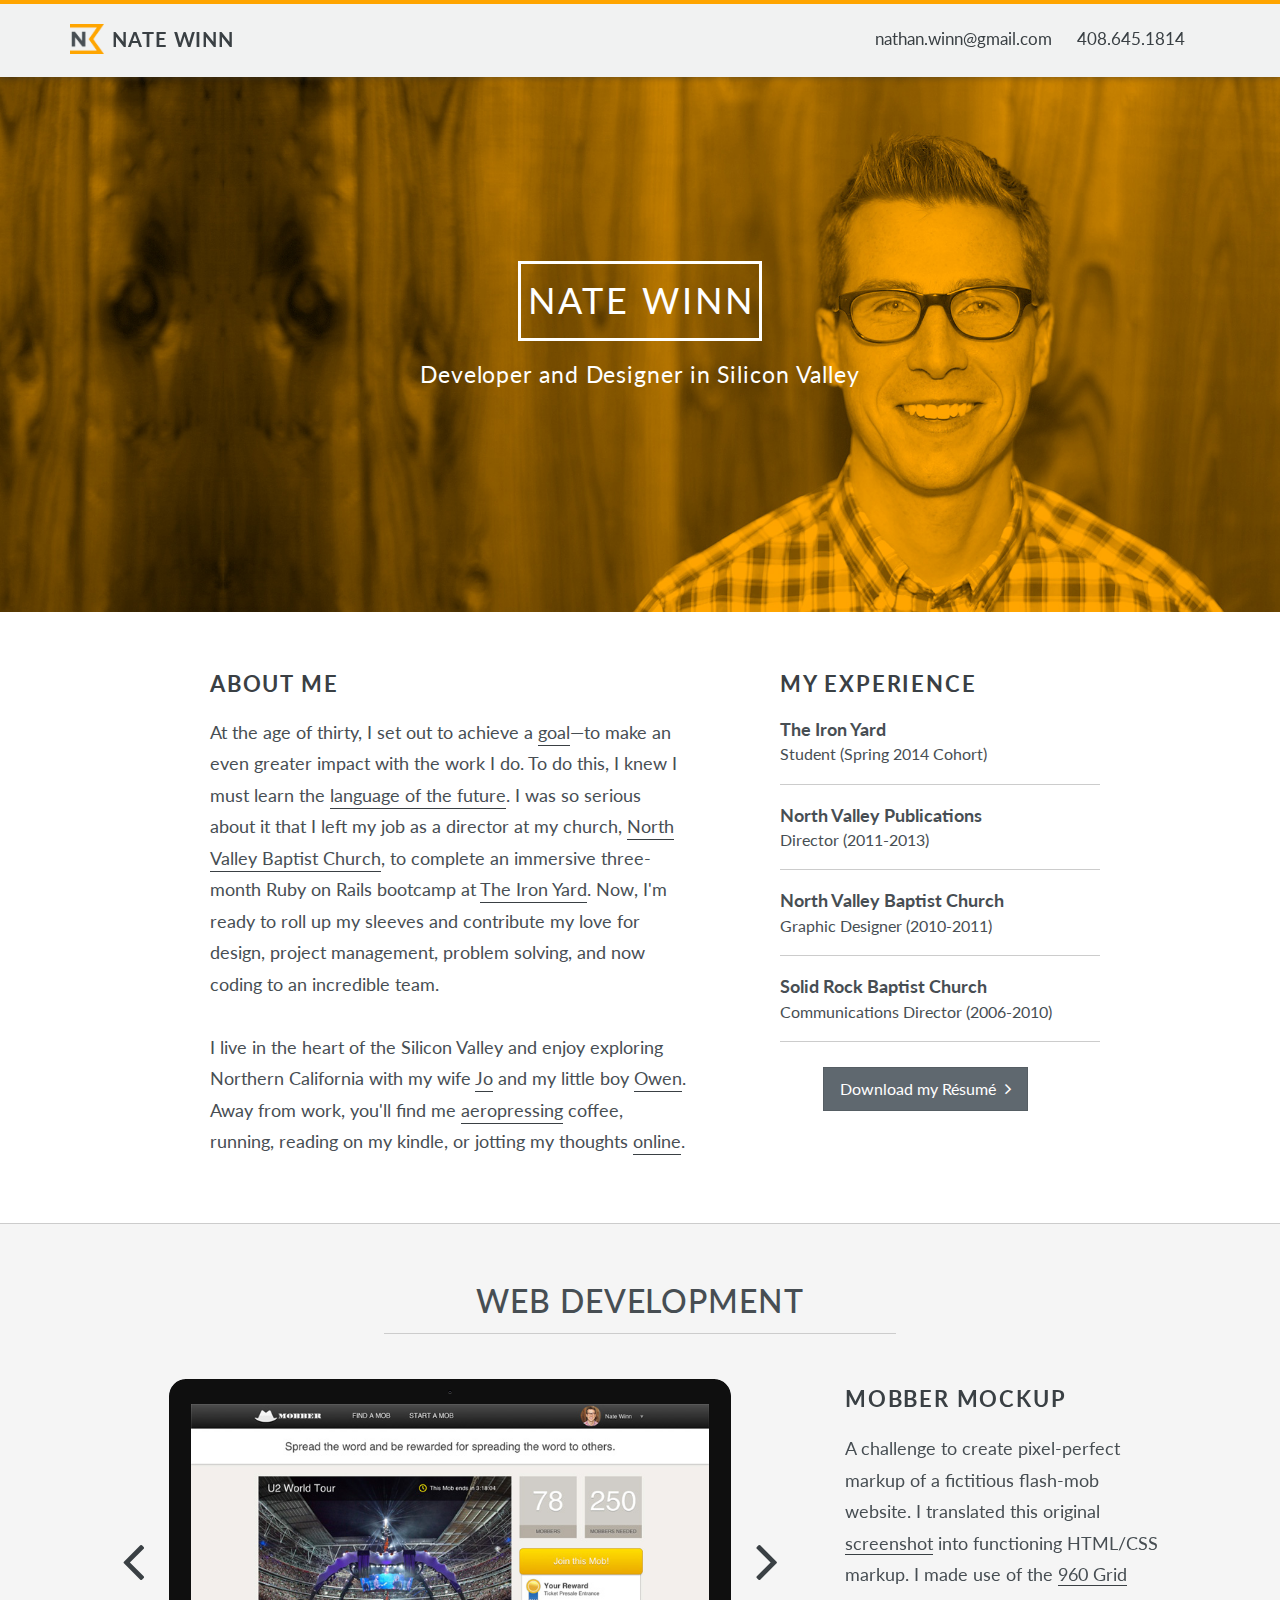
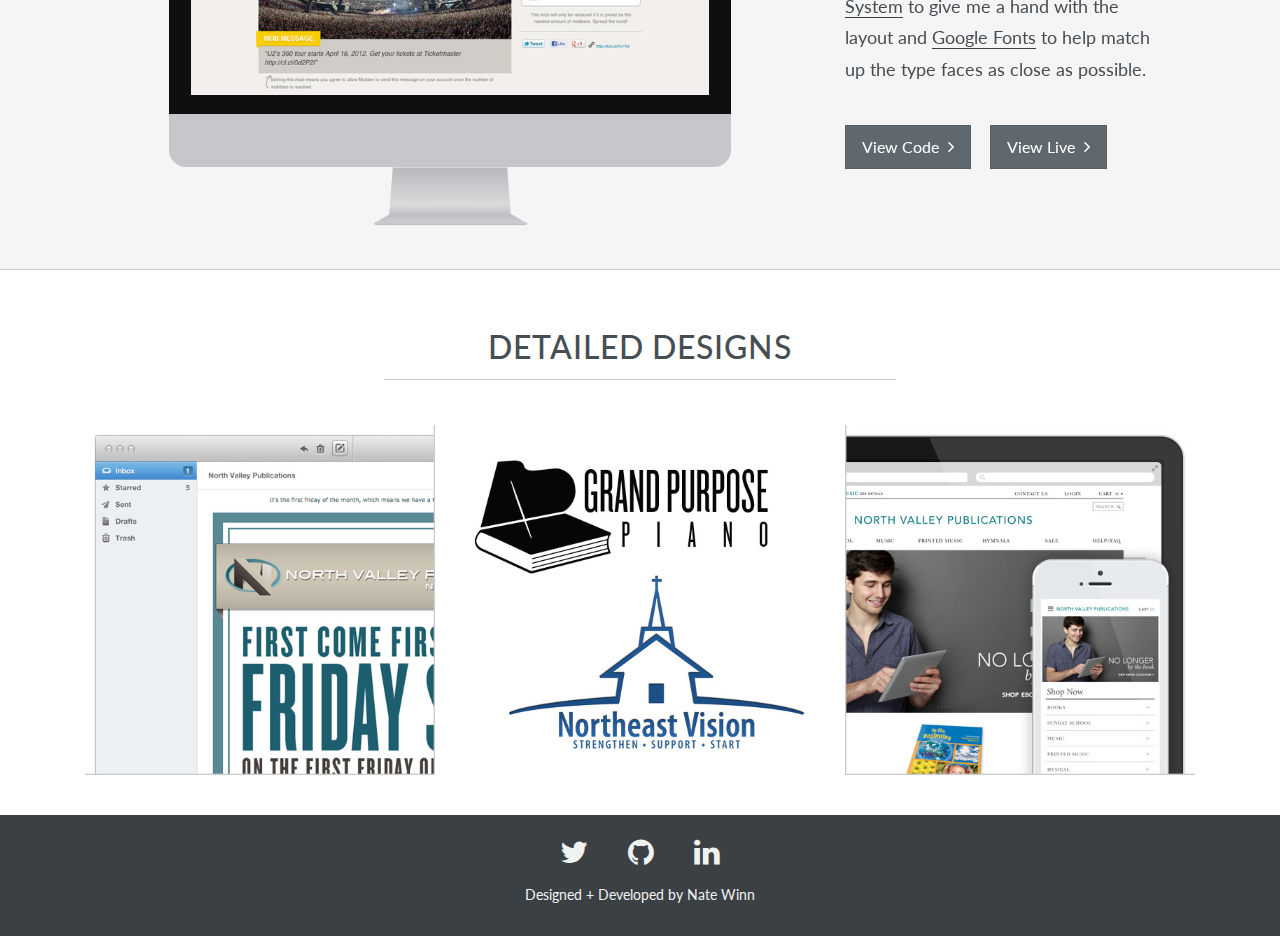
==== commit 0957b0f8: "update links, spelling, and README" ====
--- a/index.html
+++ b/index.html
@@ -2,27 +2,27 @@
 <html lang="en">
   <head>
     
-    <title>Nathan Winn = Developer + Designer</title>
+    <title>Nate Winn = Developer + Designer</title>
 
     <!-- META
     ============================================================== -->
     <meta charset="utf-8">
     <meta name="viewport" content="width=device-width, initial-scale=1.0, maximum-scale=1.0, minimum-scale=1.0, user-scalable=no, minimal-ui">
-    <meta name="description" content="Nathan Winn is a full-stack developer in Silicon Valley. He crafts web app, websites, and printed pieces.">
-    <meta name="author" content="Nathan Winn">
+    <meta name="description" content="Nate Winn is a full-stack developer in Silicon Valley. He crafts web apps, websites, and printed pieces.">
+    <meta name="author" content="Nate Winn">
     <meta property="og:locale" content="en_us">
-    <meta property="og:title" content="Nathan Winn">
-    <meta property="og:url" content="http://nathanwinn.com/">
-    <meta property="og:site_name" content="Nathan Winn = Developer + Designer">
+    <meta property="og:title" content="Nate Winn">
+    <meta property="og:url" content="http://natewinn.com/">
+    <meta property="og:site_name" content="Nate Winn = Developer + Designer">
     <meta property="og:type" content="website">
-    <meta property="og:description" content="Nathan Winn is a full-stack developer in Silicon Valley. He crafts web app, websites, and printed pieces.">
-    <meta property="og:image" content="http://nathanwinn.com/assets/img/nate_winn.png">
+    <meta property="og:description" content="Nate Winn is a full-stack developer in Silicon Valley. He crafts web app, websites, and printed pieces.">
+    <meta property="og:image" content="http://natewinn.com/assets/img/nate_winn.png">
     <meta name="twitter:card" content="summary">
     <meta name="twitter:creator" content="@natewinn">
     <meta name="twitter:url" content="http://nathanwinn.com/">
-    <meta name="twitter:title" content="Nathan Winn = Developer + Designer">
-    <meta name="twitter:description" content="Nathan Winn is a full-stack developer in Silicon Valley. He crafts web app, websites, and printed pieces.">
-    <meta name="twitter:image" content="http://nathanwinn.com/assets/img/nate_winn.png">
+    <meta name="twitter:title" content="Nate Winn = Developer + Designer">
+    <meta name="twitter:description" content="Nate Winn is a full-stack developer in Silicon Valley. He crafts web app, websites, and printed pieces.">
+    <meta name="twitter:image" content="http://natewinn.com/assets/img/nate_winn.png">
 
     <!-- BOOTSTRAP
     ============================================================== -->
@@ -50,9 +50,9 @@
 	          <div class="navbar-toggle" data-toggle="collapse" data-target=".navbar-collapse">
 	            <a id="nav-toggle" href="#"><span></span></a>
 	          </div>
-	          <a id="rotate-logo" href="http://nathanwinn.com">
+	          <a id="rotate-logo" href="http://natewinn.com">
 	          	<img alt="Nate Winn Portfolio" class="pull-left navbar-logo" src="assets/img/nate_winn_logo.png">
-	           <span class="navbar-brand upper">Nathan Winn</span>
+	           <span class="navbar-brand upper">Nate Winn</span>
             </a>
 	        </div>
 	        <div class="navbar-collapse collapse">
@@ -69,7 +69,7 @@
     ============================================================== -->
     <div id="banner">
   		<div class="col-md-12 uppercase" id="banner-heading">
-  			<h1 class="upper box-in">Nathan Winn</h1>
+  			<h1 class="upper box-in">Nate Winn</h1>
 		 		<h2 class="box-in">Developer and Designer in Silicon Valley</h2>	
   		</div>
     </div>
@@ -80,7 +80,7 @@
 			<div class="container"> 
 				<div class="col-md-6 col-md-offset-1">
 					<h2 class="upper">About Me</h2>
-					<p>At the age of thirty, I set out to pursue a <a href="http://natewinn.com/one-years-time.html">dream</a>&mdash;to make an even greater impact with the work I do. And to do this, I knew I must learn the <a href="http://natewinn.com/the-language-of-the-future.html">language of the future</a>. I was so serious about it that I left my job as a director at my church, <a href="http://nvbc.org">North Valley Baptist Church</a>, to complete an immersive three-month Ruby on Rails coding bootcamp at <a href="http://theironyard.org">The Iron Yard</a>. Now, I'm ready to roll up my sleeves and contribute my love for design, project management, and coding to an incredible team.<br><br>I live in the heart of the Silicon Valley and enjoy exploring Northern California with my wife <a href="https://twitter.com/natewinn/status/462598557753540608">Jo</a> and my little boy <a href="https://twitter.com/natewinn/status/472468749539627008">Owen</a>. Away from work, you'll find me <a href="http://www.bluebottlecoffee.com/preparation-guides/aeropress">aeropressing</a> coffee, running, reading on my kindle, or writing at <a href="http://natewinn.com">natewinn.com</a>.</p>  
+					<p>At the age of thirty, I set out to achieve a <a href="http://natewinn.github.io/one-years-time.html">goal</a>&mdash;to make an even greater impact with the work I do. To do this, I knew I must learn the <a href="http://natewinn.github.io/the-language-of-the-future.html">language of the future</a>. I was so serious about it that I left my job as a director at my church, <a href="http://nvbc.org">North Valley Baptist Church</a>, to complete an immersive three-month Ruby on Rails bootcamp at <a href="http://theironyard.org">The Iron Yard</a>. Now, I'm ready to roll up my sleeves and contribute my love for design, project management, problem solving, and now coding to an incredible team.<br><br>I live in the heart of the Silicon Valley and enjoy exploring Northern California with my wife <a href="https://twitter.com/natewinn/status/462598557753540608">Jo</a> and my little boy <a href="https://twitter.com/natewinn/status/472468749539627008">Owen</a>. Away from work, you'll find me <a href="http://www.bluebottlecoffee.com/preparation-guides/aeropress">aeropressing</a> coffee, running, reading on my kindle, or jotting my thoughts <a href="http://natewinn.github.io/">online</a>.</p>  
 				</div>
 				
 				<!-- EXPERIENCE
@@ -148,9 +148,9 @@
 				      </div>
 				      <div class="col-md-4">
 								<h2 class="upper">Mobber Mockup</h2>
-								<p>A challenge to create pixel-perfect markup of a fictitious flash-mob website. I translated this original <a href="http://www.nathanwinn.com/assets/img/mobber_original.jpg">screenshot</a> into functioning HTML and CSS markup. I made use of the <a href="http://www.http://960.gs/">960 Grid System</a> to give me a hand with the layout and <a href="http://www.https://www.google.com/fonts">Google Fonts</a> to help match up the type faces as close as possible.</p>
+								<p>A challenge to create pixel-perfect markup of a fictitious flash-mob website. I translated this original <a href="http://www.nathanwinn.com/assets/img/mobber_original.jpg">screenshot</a> into functioning HTML/CSS markup. I made use of the <a href="http://www.960.gs/">960 Grid System</a> to give me a hand with the layout and <a href="http://www.google.com/fonts">Google Fonts</a> to help match up the type faces as close as possible.</p>
 								<a href="https://github.com/natewinn/mobber_mockup" class="btn btn-primary btn-lg">View Code<i class="fa fa-angle-right"></i></a>
-								<a href="https://rawgit.com/natewinn/mobber-homepage/master/index.html#" class="btn btn-primary btn-lg">View Live<i class="fa fa-angle-right"></i></a>
+								<a href="https://rawgit.com/natewinn/mobber-homepage/master/index.html" class="btn btn-primary btn-lg">View Live<i class="fa fa-angle-right"></i></a>
 							</div>
 				    </div>
 
@@ -169,7 +169,7 @@
 						        <div class="md-top">
 					            <div class="md-camera"></div>
 					            <div class="md-screen">
-					              <img alt="Eventfull" src="assets/img/eventfull.jpg" class="img-responsive">
+					              <img alt="EventFull" src="assets/img/eventfull.jpg" class="img-responsive">
 					            </div>
 						        </div>
 							    </div>
@@ -181,9 +181,9 @@
 				      </div>
 				      <div class="col-md-4">
 								<h2 class="upper">EventFull</h2>
-								<p>A simple photo sharing app built in Ruby on Rails with user registration and login. Users can easily upload their own photos using the <a href="https://github.com/carrierwaveuploader/carrierwave">carrierwave</a> gem and add unique comments and global tags. <a href="http://haml.info/">Haml</a> was used for the markup, <a href="http://foundation.zurb.com/">Foundation</a> for the framework, and mySQL for the database.</p>
+								<p>A simple photo sharing app built with Ruby on Rails. Users can easily upload their own photos using the <a href="https://github.com/carrierwaveuploader/carrierwave">CarrierWave</a> gem, add unique comments, and apply global tags to each photo. <a href="http://haml.info/">Haml</a> was used for the markup, <a href="http://foundation.zurb.com/">Foundation</a> for the framework, and <a href="http://www.postgresql.org/">PostgreSQL</a> for the database.</p>
 								<a href="https://github.com/natewinn/eventfull" class="btn btn-primary btn-lg">View Code<i class="fa fa-angle-right"></i></a>
-								<a href="http://warm-escarpment-4739.herokuapp.com/users/sign_in" class="btn btn-primary btn-lg">View Live<i class="fa fa-angle-right"></i></a>
+								<a href="http://eventfull.herokuapp.com/" class="btn btn-primary btn-lg">View Live<i class="fa fa-angle-right"></i></a>
 							</div>
 				    </div>
 
@@ -214,7 +214,7 @@
 				      </div>
 				      <div class="col-md-4">
 								<h2 class="upper">Schedule Tune</h2>
-								<p>Piano tuners can aslo keep their customer databases in tune. Built on RoR, Schedule Tune uses <a href="https://http://aws.amazon.com/s3/">Amazon S3</a> for photo uploads of customer's pianos, <a href="http://www.rubygeocoder.com/">Geocoder</a> and <a href="https://developers.google.com/maps/">Google Maps API</a> for easy, one-click directions to a customer's residence, and <a href="http://arshaw.com/fullcalendar/">Full Calendar</a> to display customer appointments with JSON.</p>
+								<p>Piano tuners can also keep their customer databases in tune. Built on RoR, Schedule Tune uses <a href="http://aws.amazon.com/s3/">Amazon S3</a> for photo uploads of customer's pianos, <a href="http://www.rubygeocoder.com/">Geocoder</a> and <a href="https://developers.google.com/maps/">Google Maps API</a> for easy, one-click directions to a customer's residence, and <a href="http://arshaw.com/fullcalendar/">Full Calendar</a> to display customer appointments with JSON.</p>
 								<a href="https://github.com/natewinn/calendar_tune" class="btn btn-primary btn-lg">View Code<i class="fa fa-angle-right"></i></a>
 								<a href="" class="btn btn-primary btn-lg">View Live<i class="fa fa-angle-right"></i></a>
 							</div>
@@ -247,8 +247,8 @@
 				      </div>
 				      <div class="col-md-4">
 								<h2 class="upper">My Portfolio</h2>
-								<p>I created my personal portfolio using <a href="http://getbootstrap.html">Bootstrap</a> with a little help from JavaScript and jQuery. Markup and design is mobile first to ensure a pleasant experience on phone, tablet, and desktop. The type faces used are from <a href="http://ghttps://www.google.com/fonts/specimen/Lato">Google Fonts</a>. You'll also find the CSS from <a href="http://labs.jaredhardy.com/minimal-devices/">Minimal Devices</a> and <a href="http://leapfrogui.com/browserfrog/index.html">Browserfrog</a>.</p>
-								<a href="https://github.com/natewinn/mobber-homepage" class="btn btn-primary btn-lg">View Code<i class="fa fa-angle-right"></i></a>
+								<p>I created my personal portfolio with the <a href="http://getbootstrap.com">Bootstrap</a> framework and a little help from JavaScript and jQuery. Markup and design is mobile first to ensure a pleasant experience on phone, tablet, and desktop. The type faces used are from <a href="http://ghttps://www.google.com/fonts/specimen/Lato">Google Fonts</a>. You'll also find CSS from <a href="http://labs.jaredhardy.com/minimal-devices/">Minimal Devices</a> and <a href="http://leapfrogui.com/browserfrog/index.html">Browserfrog</a>.</p>
+								<a href="https://github.com/natewinn/portfolio" class="btn btn-primary btn-lg">View Code<i class="fa fa-angle-right"></i></a>
 								<a href="https://rawgit.com/natewinn/mobber-homepage/master/index.html#" class="btn btn-primary btn-lg">View Live<i class="fa fa-angle-right"></i></a>
 							</div>
 				    </div>
--- a/assets/css/main.css
+++ b/assets/css/main.css
@@ -124,7 +124,6 @@
    BANNER CLASSES
    ============================================================ */
 
-
 #banner { width: 100%; height: 60%; margin-top:4.25rem; text-align: center; display: table;  
           background: url(../img/banner.jpg) no-repeat center top / cover; background-attachment: scroll; }  
 
@@ -244,7 +243,12 @@
 
 #footer { background: #3A4044; margin-top: 0; padding-top: 0.834rem; padding-bottom: 0.834rem; text-align: center; }
 
-#social i { font-size: 1.67rem; color: #FFA500; padding: 0.389rem 1rem 0.389rem; }
+#social i { font-size: 1.67rem; color: #FFA500; padding: 0.389rem 1rem 0.389rem;
+            -webkit-transition: all 0.4s ease 0s;
+            -moz-transition: all 0.4s ease 0s;
+            -ms-transition: all 0.4s ease 0s;
+            -o-transition: all 0.4s ease 0s;
+            transition: all 0.4s ease 0s; }
 
 #footer p {font-size: 0.8rem; color: #F1F2F2; padding-top: 0.25rem; }
 
@@ -324,12 +328,17 @@
 
 
 /* ============================================================
-   FOOTER CLASSES
+   FOOTER NAVIGATION CLASSES
    ============================================================ */
 
 #bottom-nav { background: #F1F2F2; padding-top: 0.834rem; padding-bottom: 0.834rem; text-align: center; }
 
-#nav-icon i { font-size: 1.67rem; color: #3A4044; padding: 0.389rem 2rem 0.389rem; }
+#nav-icon i { font-size: 1.67rem; color: #3A4044; padding: 0.389rem 2rem 0.389rem;
+              -webkit-transition: all 0.4s ease 0s;
+              -moz-transition: all 0.4s ease 0s;
+              -ms-transition: all 0.4s ease 0s;
+              -o-transition: all 0.4s ease 0s;
+              transition: all 0.4s ease 0s; }
 
 #nav-icon i:hover { color: #FFA500; }
 
@@ -387,8 +396,7 @@
 .nav > li { display: inline-block; }
 .nav > li > a { padding: 25px 25px 25px 0; }
 .navbar-inverse .navbar-nav > li > a { border-bottom: 0; }
-/*.navbar-collapse.collapse { padding-bottom: 0.5rem; }
-*/
+
 #banner h1 { font-size: 2rem; letter-spacing: 3px; padding: 20px 6px 20px 10px; }
 #banner h1.box-in { border: 3px solid #fff; }
 #banner h2 { font-size: 1.25rem; }
@@ -419,6 +427,8 @@
 
 .navbar-inverse .navbar-nav > li > a { color: #3A4044; }
 .navbar-inverse .navbar-nav > li > a:hover { color: #FFA500; }
+
+#logo img { padding: 2rem 3.5rem 5rem 3.5rem; }
 
 #rotate-logo { display:block; }
 
@@ -455,26 +465,17 @@
 #social i { color: #F1F2F2; }
 #social i:hover { color: #FFA500; }
 
-#logo img { padding: 2rem 3.5rem 5rem 3.5rem; }
-
 #heading h1 { margin-top: 5rem; margin-bottom: 0.9rem; font-size: 2rem; }
-
 #heading h2 { margin-top: 0.89rem; margin-bottom: 2.2rem; }
 
 #email p { padding: 0 1.5rem 3.85rem 1.5rem; }
-
 #email p > a:hover { border-bottom: solid 1px #FFA500; }
-
 #email .carousel-control:hover { color: #FFA500; }
-
 #email .carousel-control { position: absolute; font-size: 5rem; font-weight: 300; top: 11rem; width: 20rem; height: 0; color: #474E53; opacity: 1; text-shadow: 0 0 0 rgba(0, 0, 0, 0); }
 
 .browser .web-content  { border: solid 1px #Eff1F4; border-radius: 0 0 5px 5px; overflow: auto; height: 37rem; }
 
 #web-design p { padding: 0 1.5rem 1.5rem 1.5rem; text-align: left; }
-
-/*#web-box img { padding-bottom: 20px; }*/
-
 #web-design img { padding-bottom: 1.12rem; }
 
 }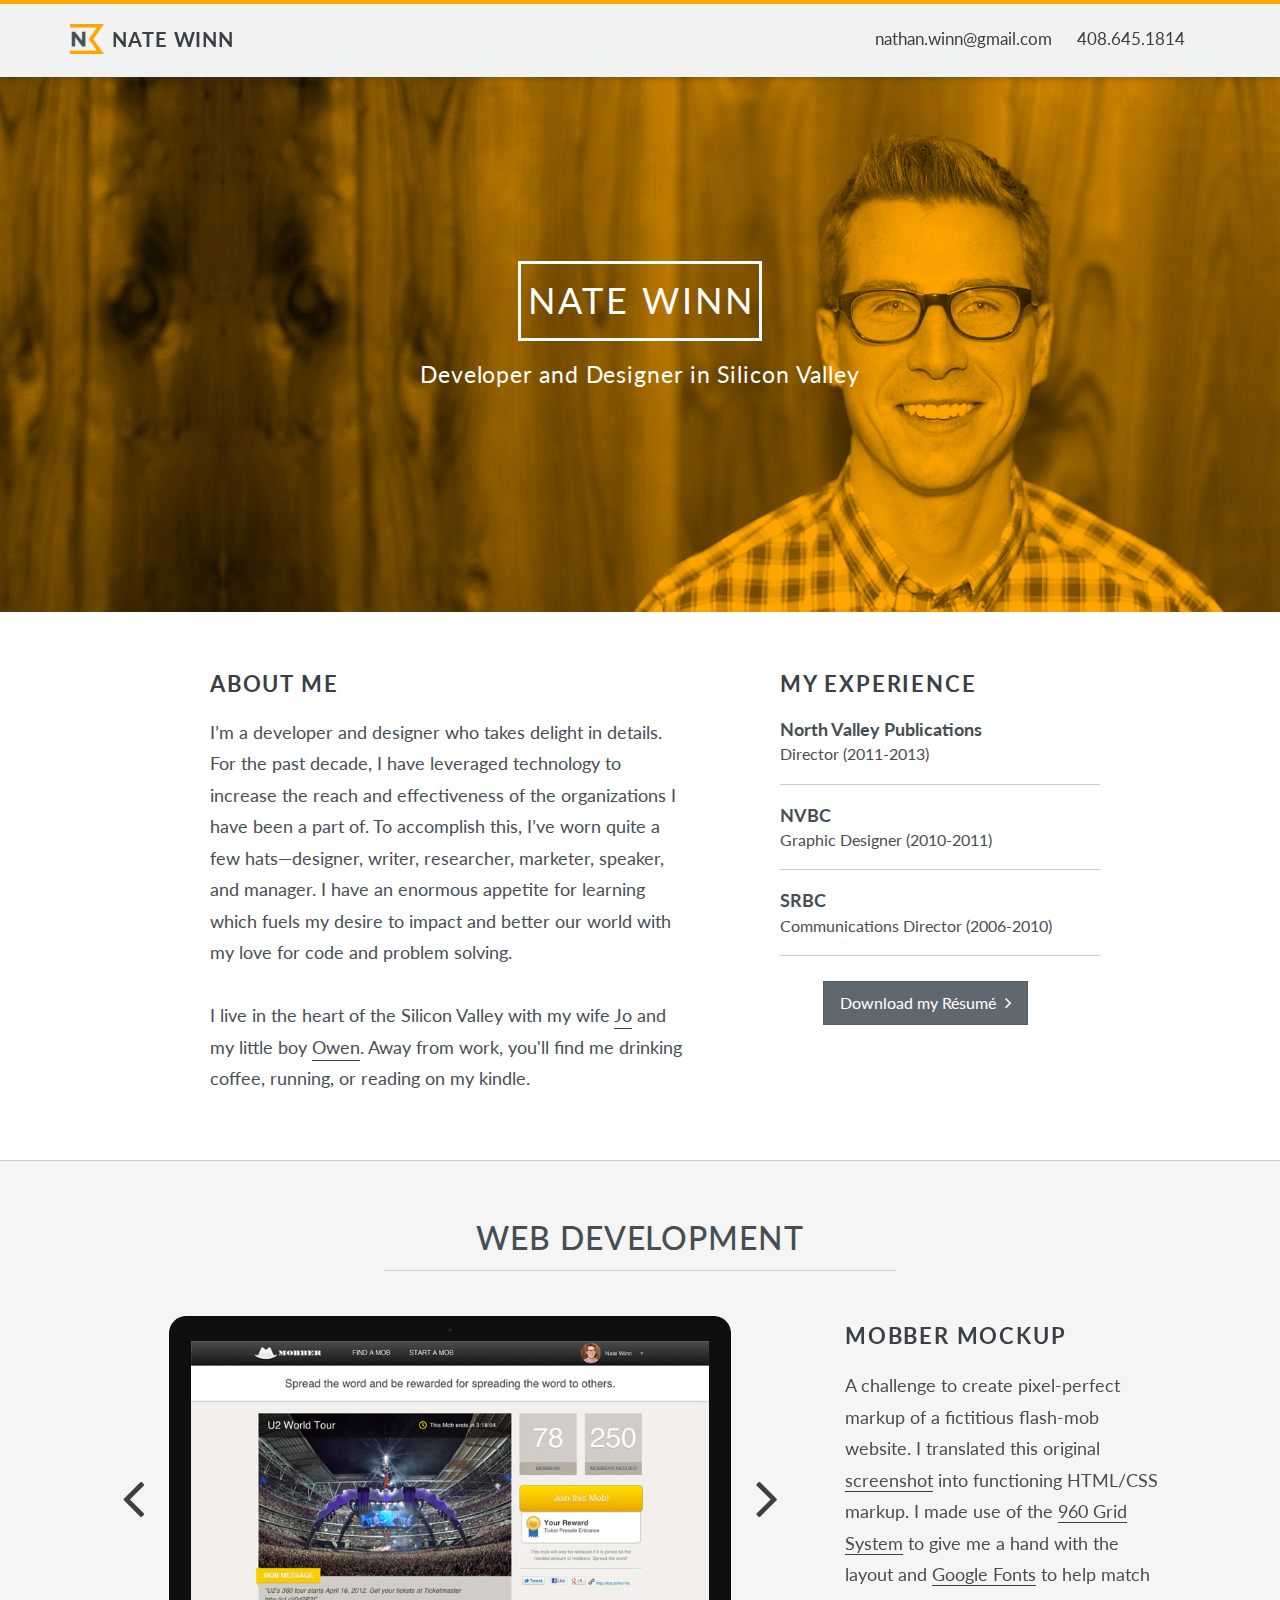
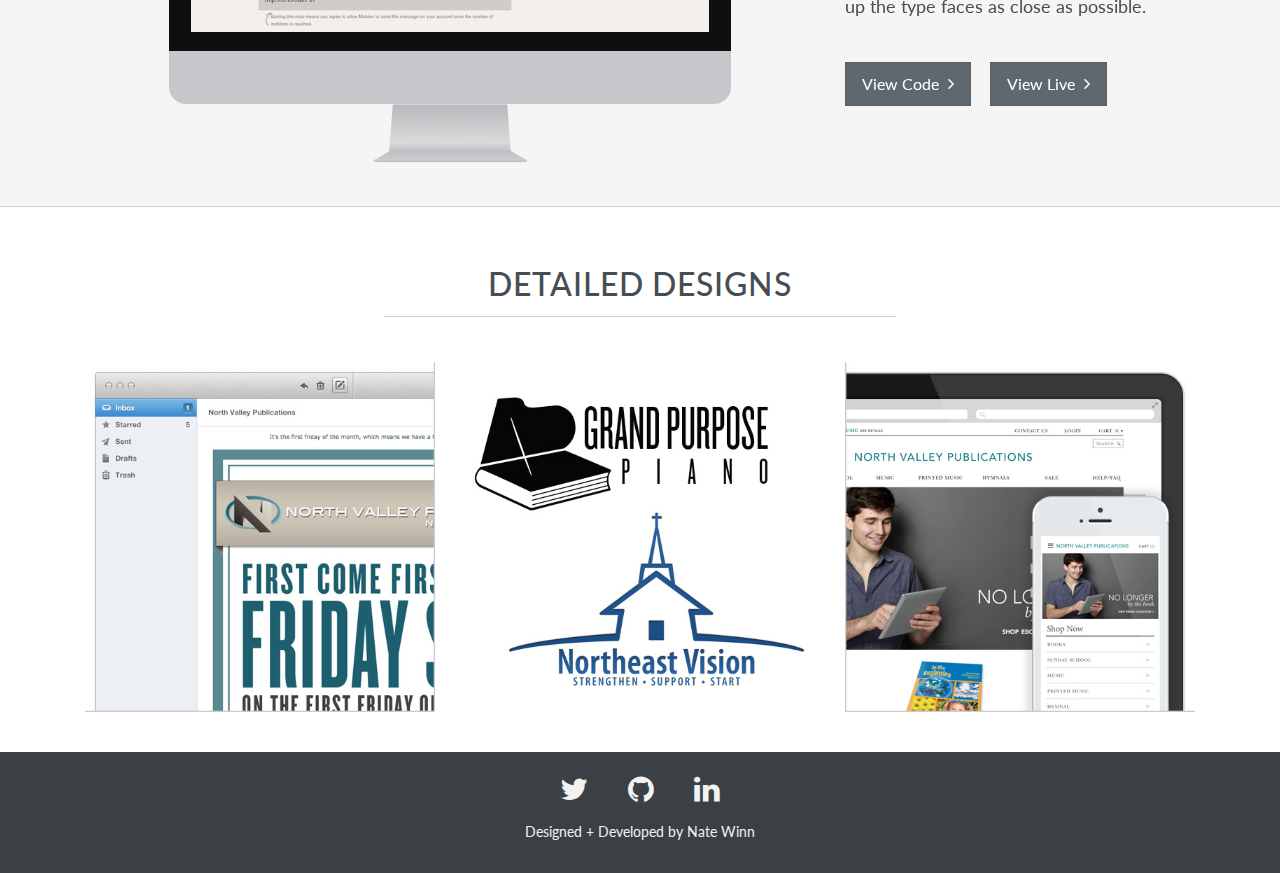
==== commit 22c746f4: "copy updates to index" ====
--- a/index.html
+++ b/index.html
@@ -16,7 +16,9 @@
     <meta property="og:site_name" content="Nate Winn = Developer + Designer">
     <meta property="og:type" content="website">
     <meta property="og:description" content="Nate Winn is a full-stack developer in Silicon Valley. He crafts web app, websites, and printed pieces.">
-    <meta property="og:image" content="http://natewinn.com/assets/img/nate_winn.png">
+		<meta property="og:image" content="http://natewinn.com/assets/img/nate_winn.png" />
+		<meta property="og:image:width" content="180" />
+		<meta property="og:image:height" content="110" />
     <meta name="twitter:card" content="summary">
     <meta name="twitter:creator" content="@natewinn">
     <meta name="twitter:url" content="http://nathanwinn.com/">
@@ -80,7 +82,7 @@
 			<div class="container"> 
 				<div class="col-md-6 col-md-offset-1">
 					<h2 class="upper">About Me</h2>
-					<p>At the age of thirty, I set out to achieve a <a href="http://natewinn.github.io/one-years-time.html">goal</a>&mdash;to make an even greater impact with the work I do. To do this, I knew I must learn the <a href="http://natewinn.github.io/the-language-of-the-future.html">language of the future</a>. I was so serious about it that I left my job as a director at my church, <a href="http://nvbc.org">North Valley Baptist Church</a>, to complete an immersive three-month Ruby on Rails bootcamp at <a href="http://theironyard.org">The Iron Yard</a>. Now, I'm ready to roll up my sleeves and contribute my love for design, project management, problem solving, and now coding to an incredible team.<br><br>I live in the heart of the Silicon Valley and enjoy exploring Northern California with my wife <a href="https://twitter.com/natewinn/status/462598557753540608">Jo</a> and my little boy <a href="https://twitter.com/natewinn/status/472468749539627008">Owen</a>. Away from work, you'll find me <a href="http://www.bluebottlecoffee.com/preparation-guides/aeropress">aeropressing</a> coffee, running, reading on my kindle, or jotting my thoughts <a href="http://natewinn.github.io/">online</a>.</p>  
+					<p>I’m a developer and designer who takes delight in details. For the past decade, I have leveraged technology to increase the reach and effectiveness of the organizations I have been a part of. To accomplish this, I’ve worn quite a few hats—designer, writer, researcher, marketer, speaker, and manager. I have an enormous appetite for learning which fuels my desire to impact and better our world with my love for code and problem solving.<br><br>I live in the heart of the Silicon Valley with my wife <a href="https://twitter.com/natewinn/status/462598557753540608">Jo</a> and my little boy <a href="https://twitter.com/natewinn/status/472468749539627008">Owen</a>. Away from work, you'll find me drinking coffee, running, or reading on my kindle.</p>  
 				</div>
 				
 				<!-- EXPERIENCE
@@ -89,23 +91,19 @@
 					<h2 class="upper">My Experience</h2>
 					<ul>
 						<li>
-							<strong>The Iron Yard</strong>
-							<br>Student (Spring 2014 Cohort) 
-						</li>
-						<li>
 							<strong>North Valley Publications</strong>
 							<br>Director (2011-2013) 
 						</li>
 						<li>
-							<strong>North Valley Baptist Church</strong>
+							<strong>NVBC</strong>
 							<br>Graphic Designer (2010-2011) 
 						</li>
 							<li>
-							<strong>Solid Rock Baptist Church</strong>
+							<strong>SRBC</strong>
 							<br>Communications Director (2006-2010) 
 						</li>
 					</ul>
-					<a href="http://www.nathanwinn.com/assets/img/nathan_winn_resume.pdf" class="btn btn-primary btn-lg">
+					<a href="http://www.natewinn.com/nate_winn_resume.pdf" class="btn btn-primary btn-lg">
 						Download my Résumé<i class="fa fa-angle-right"></i></a>
 				</div>
 			</div>	
@@ -215,8 +213,8 @@
 				      <div class="col-md-4">
 								<h2 class="upper">Schedule Tune</h2>
 								<p>Piano tuners can also keep their customer databases in tune. Built on RoR, Schedule Tune uses <a href="http://aws.amazon.com/s3/">Amazon S3</a> for photo uploads of customer's pianos, <a href="http://www.rubygeocoder.com/">Geocoder</a> and <a href="https://developers.google.com/maps/">Google Maps API</a> for easy, one-click directions to a customer's residence, and <a href="http://arshaw.com/fullcalendar/">Full Calendar</a> to display customer appointments with JSON.</p>
-								<a href="https://github.com/natewinn/calendar_tune" class="btn btn-primary btn-lg">View Code<i class="fa fa-angle-right"></i></a>
-								<a href="" class="btn btn-primary btn-lg">View Live<i class="fa fa-angle-right"></i></a>
+								<a href="https://github.com/natewinn/schedule_tune" class="btn btn-primary btn-lg">View Code<i class="fa fa-angle-right"></i></a>
+								<a href="http://schedule-tune.herokuapp.com" class="btn btn-primary btn-lg">View Live<i class="fa fa-angle-right"></i></a>
 							</div>
 				    </div>
 
@@ -249,7 +247,7 @@
 								<h2 class="upper">My Portfolio</h2>
 								<p>I created my personal portfolio with the <a href="http://getbootstrap.com">Bootstrap</a> framework and a little help from JavaScript and jQuery. Markup and design is mobile first to ensure a pleasant experience on phone, tablet, and desktop. The type faces used are from <a href="http://ghttps://www.google.com/fonts/specimen/Lato">Google Fonts</a>. You'll also find CSS from <a href="http://labs.jaredhardy.com/minimal-devices/">Minimal Devices</a> and <a href="http://leapfrogui.com/browserfrog/index.html">Browserfrog</a>.</p>
 								<a href="https://github.com/natewinn/portfolio" class="btn btn-primary btn-lg">View Code<i class="fa fa-angle-right"></i></a>
-								<a href="https://rawgit.com/natewinn/mobber-homepage/master/index.html#" class="btn btn-primary btn-lg">View Live<i class="fa fa-angle-right"></i></a>
+								<a href="http://ami.responsivedesign.is/?url=http%3A%2F%2Fnatewinn.com" class="btn btn-primary btn-lg">View Live<i class="fa fa-angle-right"></i></a>
 							</div>
 				    </div>
 				  </div>
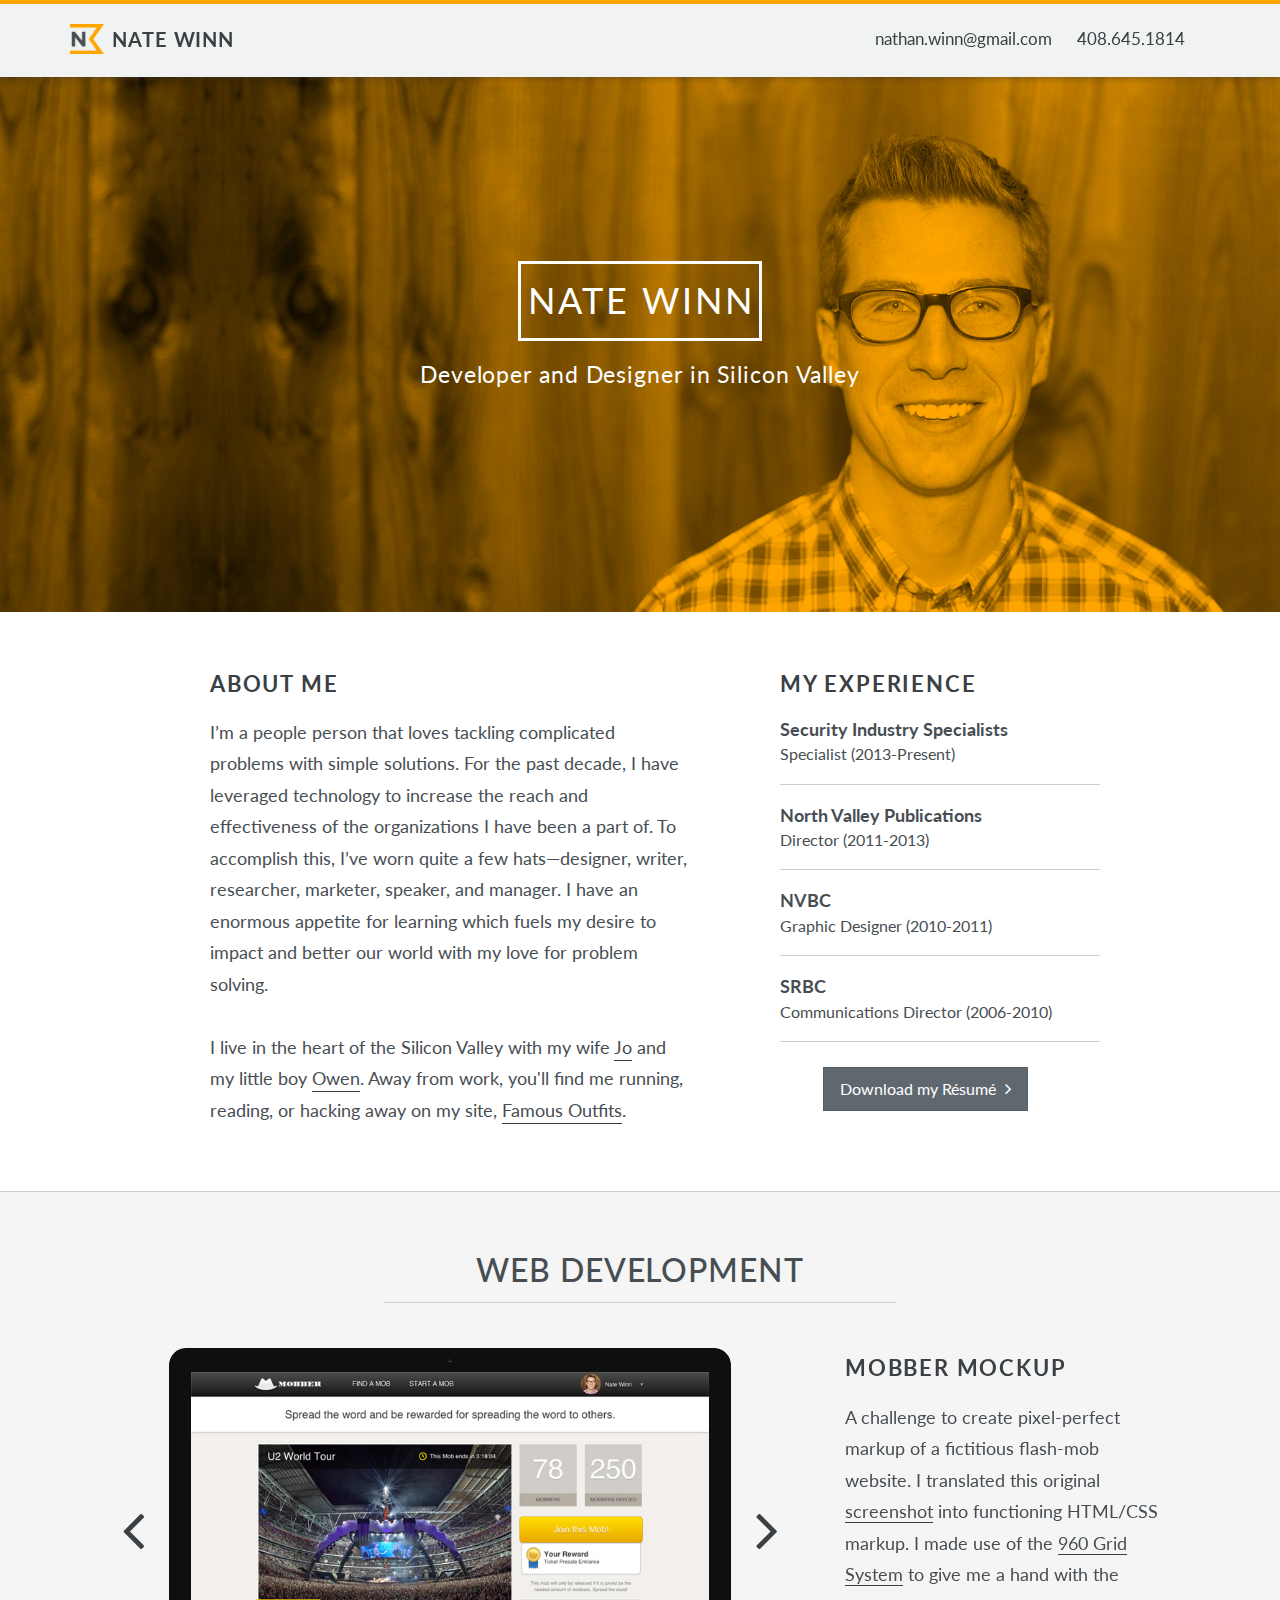
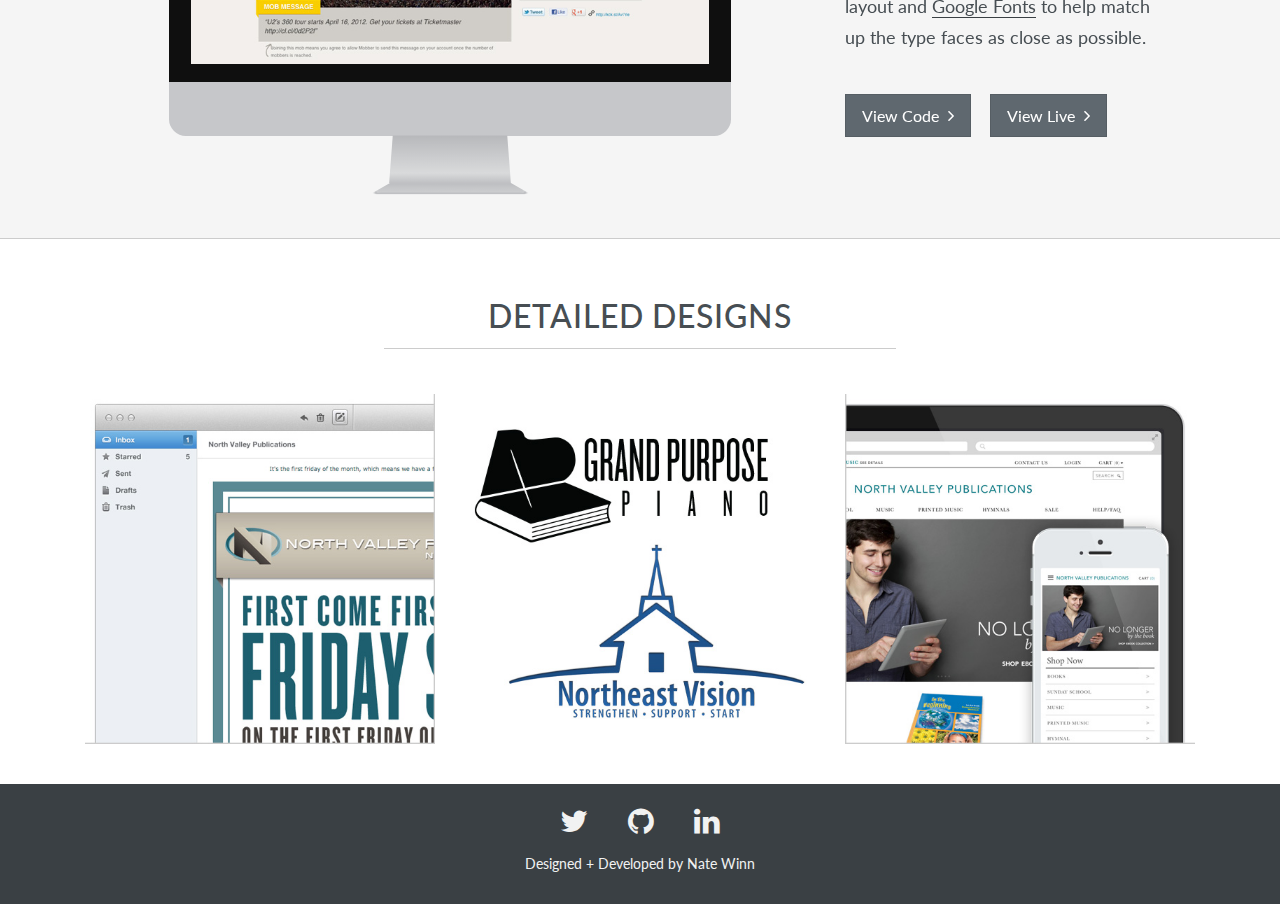
==== commit bf9b8c85: "updated hmtl and README files" ====
--- a/index.html
+++ b/index.html
@@ -82,7 +82,7 @@
 			<div class="container"> 
 				<div class="col-md-6 col-md-offset-1">
 					<h2 class="upper">About Me</h2>
-					<p>I’m a developer and designer who takes delight in details. For the past decade, I have leveraged technology to increase the reach and effectiveness of the organizations I have been a part of. To accomplish this, I’ve worn quite a few hats—designer, writer, researcher, marketer, speaker, and manager. I have an enormous appetite for learning which fuels my desire to impact and better our world with my love for code and problem solving.<br><br>I live in the heart of the Silicon Valley with my wife <a href="https://twitter.com/natewinn/status/462598557753540608">Jo</a> and my little boy <a href="https://twitter.com/natewinn/status/472468749539627008">Owen</a>. Away from work, you'll find me drinking coffee, running, or reading on my kindle.</p>  
+					<p>I’m a people person that loves tackling complicated problems with simple solutions. For the past decade, I have leveraged technology to increase the reach and effectiveness of the organizations I have been a part of. To accomplish this, I’ve worn quite a few hats&mdash;designer, writer, researcher, marketer, speaker, and manager. I have an enormous appetite for learning which fuels my desire to impact and better our world with my love for problem solving.<br><br>I live in the heart of the Silicon Valley with my wife <a href="https://twitter.com/natewinn/status/462598557753540608">Jo</a> and my little boy <a href="https://twitter.com/natewinn/status/472468749539627008">Owen</a>. Away from work, you'll find me running, reading, or hacking away on my site, <a href="http://famousoutfits.com/">Famous Outfits</a>.</p>  
 				</div>
 				
 				<!-- EXPERIENCE
@@ -90,6 +90,10 @@
 				<div id="experience" class="col-md-4">
 					<h2 class="upper">My Experience</h2>
 					<ul>
+						<li>
+							<strong>Security Industry Specialists</strong>
+							<br>Specialist (2013-Present) 
+						</li>
 						<li>
 							<strong>North Valley Publications</strong>
 							<br>Director (2011-2013) 
